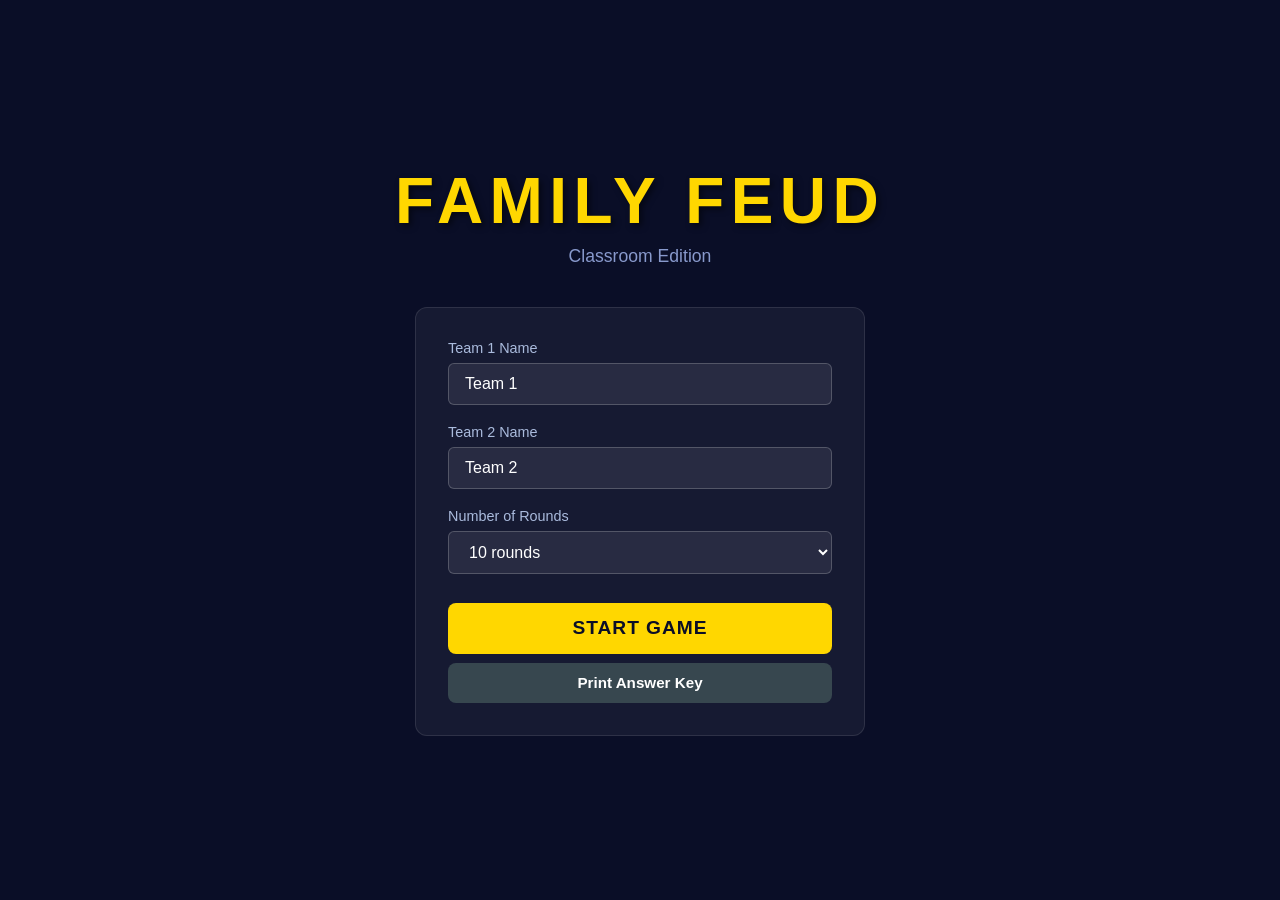
==== family_feud/index.html @ 200c9ec1 "initial games of family feud and pointless" ====
<!DOCTYPE html>
<html lang="en">
<head>
  <meta charset="UTF-8">
  <meta name="viewport" content="width=device-width, initial-scale=1.0">
  <title>Family Feud</title>
  <link rel="stylesheet" href="styles.css">
</head>
<body>

  <!-- ===== SETUP SCREEN ===== -->
  <div id="setup-screen">
    <h1>FAMILY FEUD</h1>
    <p class="subtitle">Classroom Edition</p>
    <div class="setup-form">
      <label for="team1-input">Team 1 Name</label>
      <input type="text" id="team1-input" value="Team 1" maxlength="20">

      <label for="team2-input">Team 2 Name</label>
      <input type="text" id="team2-input" value="Team 2" maxlength="20">

      <label for="rounds-select">Number of Rounds</label>
      <select id="rounds-select">
        <option value="5">5 rounds</option>
        <option value="10" selected>10 rounds</option>
        <option value="15">15 rounds</option>
        <option value="20">20 rounds</option>
      </select>

      <button id="start-btn" onclick="startGame()">START GAME</button>
      <button id="print-key-btn" onclick="printAnswerKey()">Print Answer Key</button>
    </div>
  </div>

  <!-- ===== GAME SCREEN ===== -->
  <div id="game-screen">

    <!-- Scoreboard -->
    <div class="scoreboard">
      <div class="team-score team1">
        <span class="team-name">Team 1</span>
        <span class="score-value">0</span>
      </div>
      <div class="game-title">
        <h1>FAMILY FEUD</h1>
        <span class="round-info">Round 1 of 10</span>
      </div>
      <div class="team-score team2">
        <span class="team-name">Team 2</span>
        <span class="score-value">0</span>
      </div>
    </div>

    <!-- Question -->
    <div class="question-bar">
      <h2>Question goes here</h2>
    </div>

    <!-- Strikes -->
    <div class="strikes-overlay"></div>

    <!-- Board -->
    <div class="board-area">
      <div class="board"></div>
    </div>

    <!-- Round Points -->
    <div class="round-points-bar">
      Round Points: <span>0</span>
    </div>

    <!-- Host Controls -->
    <div class="host-controls">
      <button class="btn-strike" onclick="addStrike()">STRIKE  &#10005;</button>
      <button class="btn-nav" onclick="clearStrikes()">Clear Strikes</button>
      <div class="controls-divider"></div>
      <button class="btn-team1" onclick="awardPoints(0)">Award to <span class="ctrl-team1-name">Team 1</span></button>
      <button class="btn-team2" onclick="awardPoints(1)">Award to <span class="ctrl-team2-name">Team 2</span></button>
      <div class="controls-divider"></div>
      <button class="btn-reveal-all" onclick="revealAll()">Reveal All</button>
      <div class="controls-divider"></div>
      <button class="btn-nav" onclick="prevRound()">&larr; Prev</button>
      <button class="btn-nav" onclick="nextRound()">Next &rarr;</button>
      <div class="controls-divider"></div>
      <button class="btn-new-game" onclick="newGame()">New Game</button>
    </div>

    <div class="controls-hint">Press H to toggle host controls</div>
  </div>

  <!-- ===== GAME OVER SCREEN ===== -->
  <div id="gameover-screen">
    <h1>GAME OVER</h1>
    <p class="winner-text"></p>
    <div class="final-scores">
      <div class="final-score-card team1">
        <div class="final-team-name">Team 1</div>
        <div class="final-score-value">0</div>
      </div>
      <div class="final-score-card team2">
        <div class="final-team-name">Team 2</div>
        <div class="final-score-value">0</div>
      </div>
    </div>
    <button onclick="newGame()">PLAY AGAIN</button>
  </div>

  <script src="questions.js"></script>
  <script src="game.js"></script>
</body>
</html>
---- family_feud/styles.css ----
* {
  margin: 0;
  padding: 0;
  box-sizing: border-box;
}

:root {
  --bg-dark: #0a0e27;
  --board-blue: #1a2a6c;
  --panel-blue: #1e3a5f;
  --panel-revealed: #2244aa;
  --gold: #ffd700;
  --gold-dark: #b8960f;
  --red: #e53935;
  --white: #ffffff;
  --team1-color: #1565c0;
  --team2-color: #c62828;
  --controls-bg: #111833;
}

body {
  font-family: 'Segoe UI', 'Arial Black', Arial, sans-serif;
  background: var(--bg-dark);
  color: var(--white);
  min-height: 100vh;
  overflow-x: hidden;
}

/* ===== SETUP SCREEN ===== */

#setup-screen {
  display: flex;
  flex-direction: column;
  align-items: center;
  justify-content: center;
  min-height: 100vh;
  padding: 2rem;
}

#setup-screen h1 {
  font-size: 4rem;
  color: var(--gold);
  text-shadow: 3px 3px 6px rgba(0, 0, 0, 0.5);
  letter-spacing: 0.1em;
  margin-bottom: 0.5rem;
}

#setup-screen .subtitle {
  color: #8899cc;
  font-size: 1.1rem;
  margin-bottom: 2.5rem;
}

.setup-form {
  background: rgba(255, 255, 255, 0.05);
  border: 1px solid rgba(255, 255, 255, 0.1);
  border-radius: 12px;
  padding: 2rem;
  width: 100%;
  max-width: 450px;
}

.setup-form label {
  display: block;
  font-size: 0.9rem;
  color: #aabbdd;
  margin-bottom: 0.4rem;
  margin-top: 1.2rem;
}

.setup-form label:first-child {
  margin-top: 0;
}

.setup-form input,
.setup-form select {
  width: 100%;
  padding: 0.7rem 1rem;
  border-radius: 6px;
  border: 1px solid rgba(255, 255, 255, 0.2);
  background: rgba(255, 255, 255, 0.08);
  color: var(--white);
  font-size: 1rem;
}

.setup-form input:focus,
.setup-form select:focus {
  outline: none;
  border-color: var(--gold);
}

.setup-form select option {
  background: var(--bg-dark);
}

#start-btn {
  display: block;
  width: 100%;
  margin-top: 1.8rem;
  padding: 0.9rem;
  font-size: 1.2rem;
  font-weight: bold;
  color: var(--bg-dark);
  background: var(--gold);
  border: none;
  border-radius: 8px;
  cursor: pointer;
  letter-spacing: 0.05em;
  transition: background 0.2s, transform 0.1s;
}

#start-btn:hover {
  background: #ffe44d;
  transform: scale(1.02);
}

#print-key-btn {
  display: block;
  width: 100%;
  margin-top: 0.6rem;
  padding: 0.7rem;
  font-size: 0.95rem;
  font-weight: 600;
  color: var(--white);
  background: #37474f;
  border: none;
  border-radius: 8px;
  cursor: pointer;
  transition: background 0.2s, transform 0.1s;
}

#print-key-btn:hover {
  background: #455a64;
  transform: scale(1.02);
}

/* ===== GAME SCREEN ===== */

#game-screen {
  display: none;
  flex-direction: column;
  min-height: 100vh;
}

/* -- Header / Scoreboard -- */

.scoreboard {
  display: flex;
  align-items: stretch;
  justify-content: center;
  background: linear-gradient(180deg, #0f1a40, #0a0e27);
  padding: 0.6rem 1rem;
  gap: 1rem;
}

.team-score {
  display: flex;
  flex-direction: column;
  align-items: center;
  justify-content: center;
  padding: 0.5rem 2rem;
  border-radius: 8px;
  min-width: 180px;
}

.team-score.team1 {
  background: var(--team1-color);
}

.team-score.team2 {
  background: var(--team2-color);
}

.team-score .team-name {
  font-size: 0.85rem;
  text-transform: uppercase;
  letter-spacing: 0.1em;
  opacity: 0.9;
}

.team-score .score-value {
  font-size: 2.2rem;
  font-weight: bold;
  line-height: 1.1;
}

.game-title {
  display: flex;
  flex-direction: column;
  align-items: center;
  justify-content: center;
  padding: 0 1.5rem;
}

.game-title h1 {
  font-size: 1.8rem;
  color: var(--gold);
  letter-spacing: 0.08em;
  text-shadow: 2px 2px 4px rgba(0, 0, 0, 0.4);
}

.round-info {
  font-size: 0.8rem;
  color: #8899cc;
}

/* -- Question -- */

.question-bar {
  text-align: center;
  padding: 1rem 2rem;
  background: linear-gradient(180deg, var(--board-blue), #14204a);
  border-bottom: 3px solid var(--gold-dark);
}

.question-bar h2 {
  font-size: 1.5rem;
  color: var(--white);
  font-weight: 600;
  text-shadow: 1px 1px 3px rgba(0, 0, 0, 0.3);
}

/* -- Board -- */

.board-area {
  flex: 1;
  display: flex;
  align-items: center;
  justify-content: center;
  padding: 1.5rem 2rem;
  background: radial-gradient(ellipse at center, #111d4a 0%, var(--bg-dark) 70%);
  position: relative;
}

.board {
  display: grid;
  grid-template-columns: 1fr 1fr;
  gap: 8px;
  width: 100%;
  max-width: 900px;
}

.board.single-col {
  grid-template-columns: 1fr;
  max-width: 450px;
}

/* -- Answer Card -- */

.answer-card {
  perspective: 800px;
  height: 60px;
  cursor: pointer;
}

.answer-card-inner {
  position: relative;
  width: 100%;
  height: 100%;
  transition: transform 0.5s ease;
  transform-style: preserve-3d;
}

.answer-card.revealed .answer-card-inner {
  transform: rotateX(180deg);
}

.answer-card-front,
.answer-card-back {
  position: absolute;
  width: 100%;
  height: 100%;
  backface-visibility: hidden;
  border-radius: 6px;
  display: flex;
  align-items: center;
  overflow: hidden;
}

.answer-card-front {
  background: linear-gradient(135deg, var(--panel-blue), #163050);
  border: 2px solid #2a4a7a;
  justify-content: center;
}

.answer-card-front .card-number {
  font-size: 1.8rem;
  font-weight: bold;
  color: var(--white);
  opacity: 0.8;
}

.answer-card-back {
  background: linear-gradient(135deg, #1a3a8a, var(--panel-revealed));
  border: 2px solid #4477cc;
  transform: rotateX(180deg);
  padding: 0 1rem;
  justify-content: space-between;
}

.answer-card-back .answer-text {
  font-size: 1.15rem;
  font-weight: bold;
  color: var(--white);
  text-transform: uppercase;
  letter-spacing: 0.04em;
}

.answer-card-back .answer-points {
  font-size: 1.3rem;
  font-weight: bold;
  color: var(--gold);
  background: rgba(0, 0, 0, 0.3);
  padding: 0.2rem 0.7rem;
  border-radius: 4px;
  flex-shrink: 0;
}

/* -- Strikes Area -- */

.strikes-overlay {
  display: flex;
  align-items: center;
  justify-content: center;
  gap: 1.5rem;
  min-height: 5rem;
  background: rgba(0, 0, 0, 0.25);
}

.strike-x {
  font-size: 4.5rem;
  font-weight: bold;
  color: var(--red);
  text-shadow: 0 0 30px rgba(229, 57, 53, 0.6);
  animation: strikeIn 0.4s ease-out forwards;
  opacity: 0;
}

@keyframes strikeIn {
  0% {
    transform: scale(3);
    opacity: 0;
  }
  50% {
    transform: scale(1.1);
    opacity: 1;
  }
  100% {
    transform: scale(1);
    opacity: 1;
  }
}

/* -- Round Points -- */

.round-points-bar {
  text-align: center;
  padding: 0.5rem;
  background: rgba(0, 0, 0, 0.3);
  font-size: 1rem;
  color: #aabbdd;
}

.round-points-bar span {
  color: var(--gold);
  font-weight: bold;
  font-size: 1.2rem;
}

/* -- Host Controls -- */

.host-controls {
  background: var(--controls-bg);
  border-top: 1px solid rgba(255, 255, 255, 0.1);
  padding: 0.8rem 1.5rem;
  display: flex;
  align-items: center;
  justify-content: center;
  gap: 0.6rem;
  flex-wrap: wrap;
}

.host-controls button {
  padding: 0.55rem 1.2rem;
  border: none;
  border-radius: 6px;
  font-size: 0.9rem;
  font-weight: 600;
  cursor: pointer;
  transition: background 0.2s, transform 0.1s;
}

.host-controls button:hover {
  transform: scale(1.04);
}

.host-controls button:active {
  transform: scale(0.97);
}

.btn-strike {
  background: var(--red);
  color: var(--white);
}

.btn-strike:hover {
  background: #f44336;
}

.btn-team1 {
  background: var(--team1-color);
  color: var(--white);
}

.btn-team1:hover {
  background: #1976d2;
}

.btn-team2 {
  background: var(--team2-color);
  color: var(--white);
}

.btn-team2:hover {
  background: #d32f2f;
}

.btn-reveal-all {
  background: #6a1b9a;
  color: var(--white);
}

.btn-reveal-all:hover {
  background: #7b1fa2;
}


.btn-nav {
  background: #37474f;
  color: var(--white);
}

.btn-nav:hover {
  background: #455a64;
}

.btn-new-game {
  background: var(--gold);
  color: var(--bg-dark);
}

.btn-new-game:hover {
  background: #ffe44d;
}

.controls-divider {
  width: 1px;
  height: 28px;
  background: rgba(255, 255, 255, 0.15);
}

/* -- Toggle controls hint -- */

.controls-hint {
  position: fixed;
  bottom: 6px;
  right: 12px;
  font-size: 0.7rem;
  color: rgba(255, 255, 255, 0.25);
  z-index: 50;
}

/* ===== GAME OVER SCREEN ===== */

#gameover-screen {
  display: none;
  flex-direction: column;
  align-items: center;
  justify-content: center;
  min-height: 100vh;
  padding: 2rem;
  text-align: center;
}

#gameover-screen h1 {
  font-size: 3.5rem;
  color: var(--gold);
  margin-bottom: 0.5rem;
}

#gameover-screen .winner-text {
  font-size: 2rem;
  margin-bottom: 2rem;
}

.final-scores {
  display: flex;
  gap: 3rem;
  margin-bottom: 2.5rem;
}

.final-score-card {
  padding: 1.5rem 3rem;
  border-radius: 12px;
  text-align: center;
}

.final-score-card.team1 {
  background: var(--team1-color);
}

.final-score-card.team2 {
  background: var(--team2-color);
}

.final-score-card .final-team-name {
  font-size: 1rem;
  text-transform: uppercase;
  letter-spacing: 0.1em;
  opacity: 0.9;
}

.final-score-card .final-score-value {
  font-size: 3rem;
  font-weight: bold;
}

.final-score-card.winner {
  border: 3px solid var(--gold);
  box-shadow: 0 0 30px rgba(255, 215, 0, 0.3);
}

#gameover-screen button {
  padding: 1rem 3rem;
  font-size: 1.2rem;
  font-weight: bold;
  color: var(--bg-dark);
  background: var(--gold);
  border: none;
  border-radius: 8px;
  cursor: pointer;
  transition: background 0.2s;
}

#gameover-screen button:hover {
  background: #ffe44d;
}

/* ===== Responsive ===== */

@media (max-width: 700px) {
  .board {
    grid-template-columns: 1fr;
  }
  .scoreboard {
    flex-direction: column;
    align-items: center;
    gap: 0.5rem;
  }
  .team-score {
    min-width: 140px;
    padding: 0.4rem 1.5rem;
  }
  .team-score .score-value {
    font-size: 1.6rem;
  }
  .game-title h1 {
    font-size: 1.3rem;
  }
  .answer-card {
    height: 52px;
  }
  .host-controls {
    gap: 0.4rem;
  }
  .host-controls button {
    padding: 0.45rem 0.8rem;
    font-size: 0.8rem;
  }
}
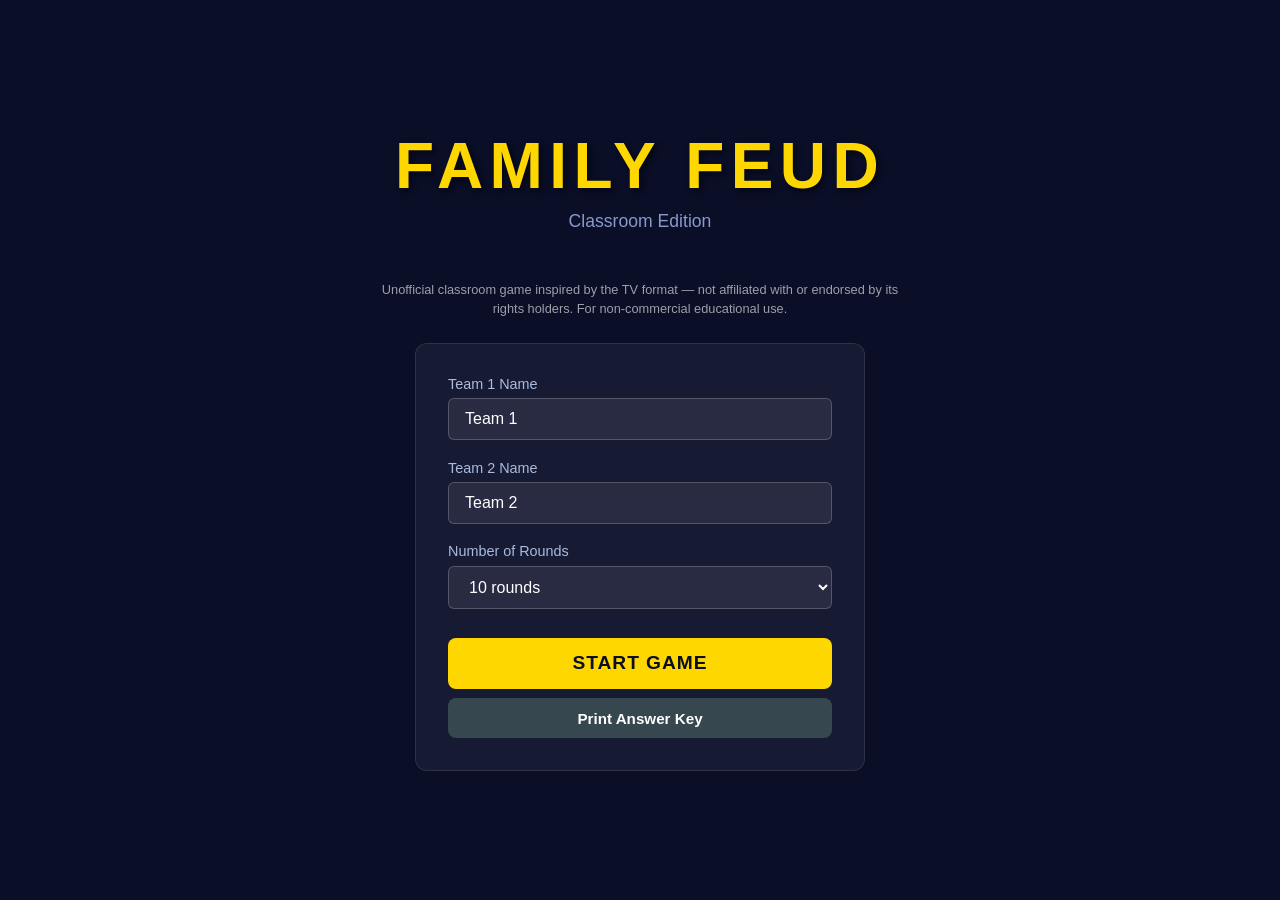
==== commit 75b83dcf: "Add landing page, disclaimers, and GitHub Pages setup - Root index.html linking to all three games -" ====
--- a/family_feud/index.html
+++ b/family_feud/index.html
@@ -12,6 +12,10 @@
   <div id="setup-screen">
     <h1>FAMILY FEUD</h1>
     <p class="subtitle">Classroom Edition</p>
+    <p style="max-width:34rem;margin:0.5rem auto 1.5rem;font-size:0.8rem;opacity:0.6;line-height:1.5;text-align:center;">
+      Unofficial classroom game inspired by the TV format &mdash; not affiliated with or
+      endorsed by its rights holders. For non-commercial educational use.
+    </p>
     <div class="setup-form">
       <label for="team1-input">Team 1 Name</label>
       <input type="text" id="team1-input" value="Team 1" maxlength="20">
